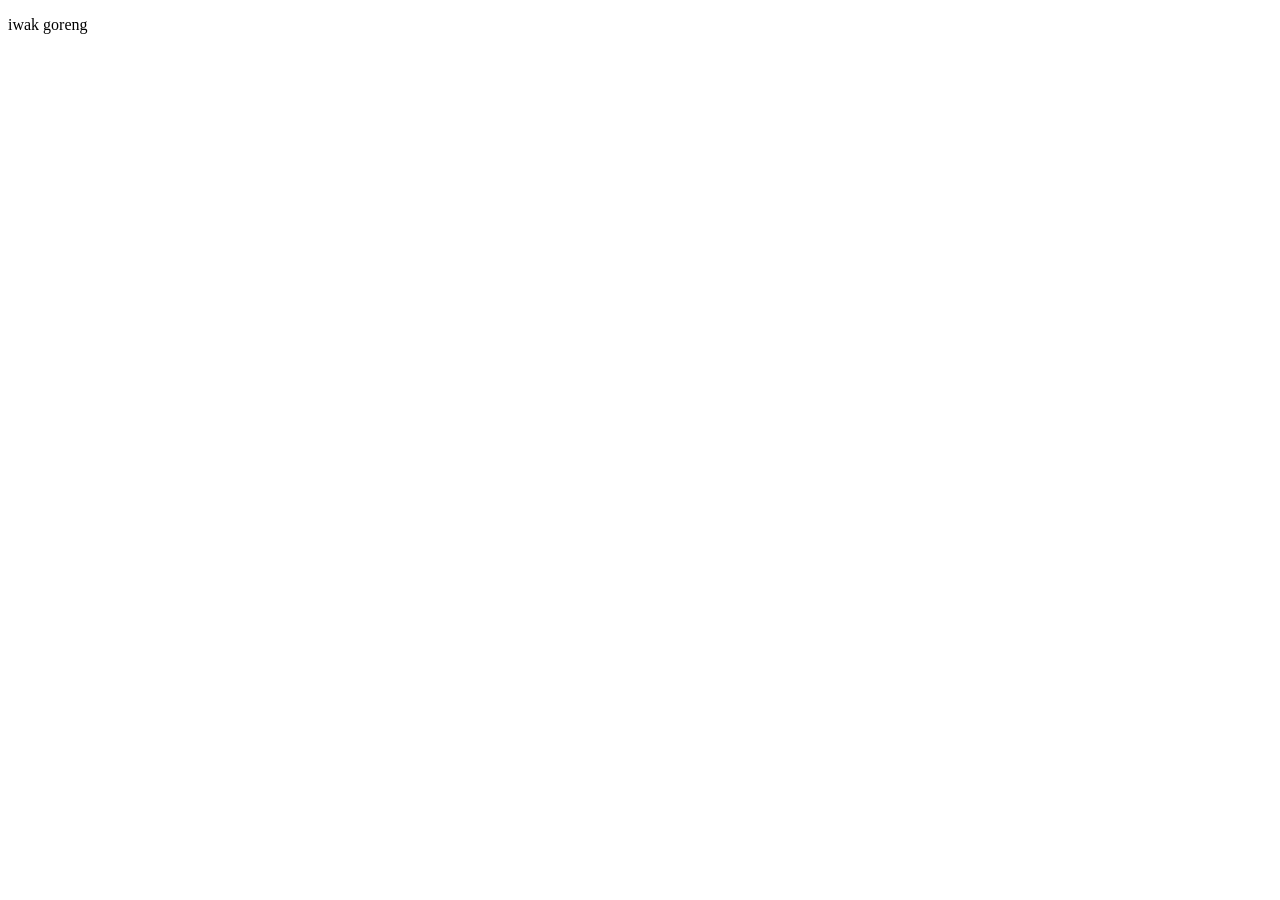
==== index.html @ b25bddec "tambah index.html" ====
<!DOCTYPE html>
<html lang="en">
<head>
    <meta charset="UTF-8">
    <meta name="viewport" content="width=device-width, initial-scale=1.0">
    <title>Document</title>
</head>
<body>
    <p>iwak goreng</p>
</body>
</html>
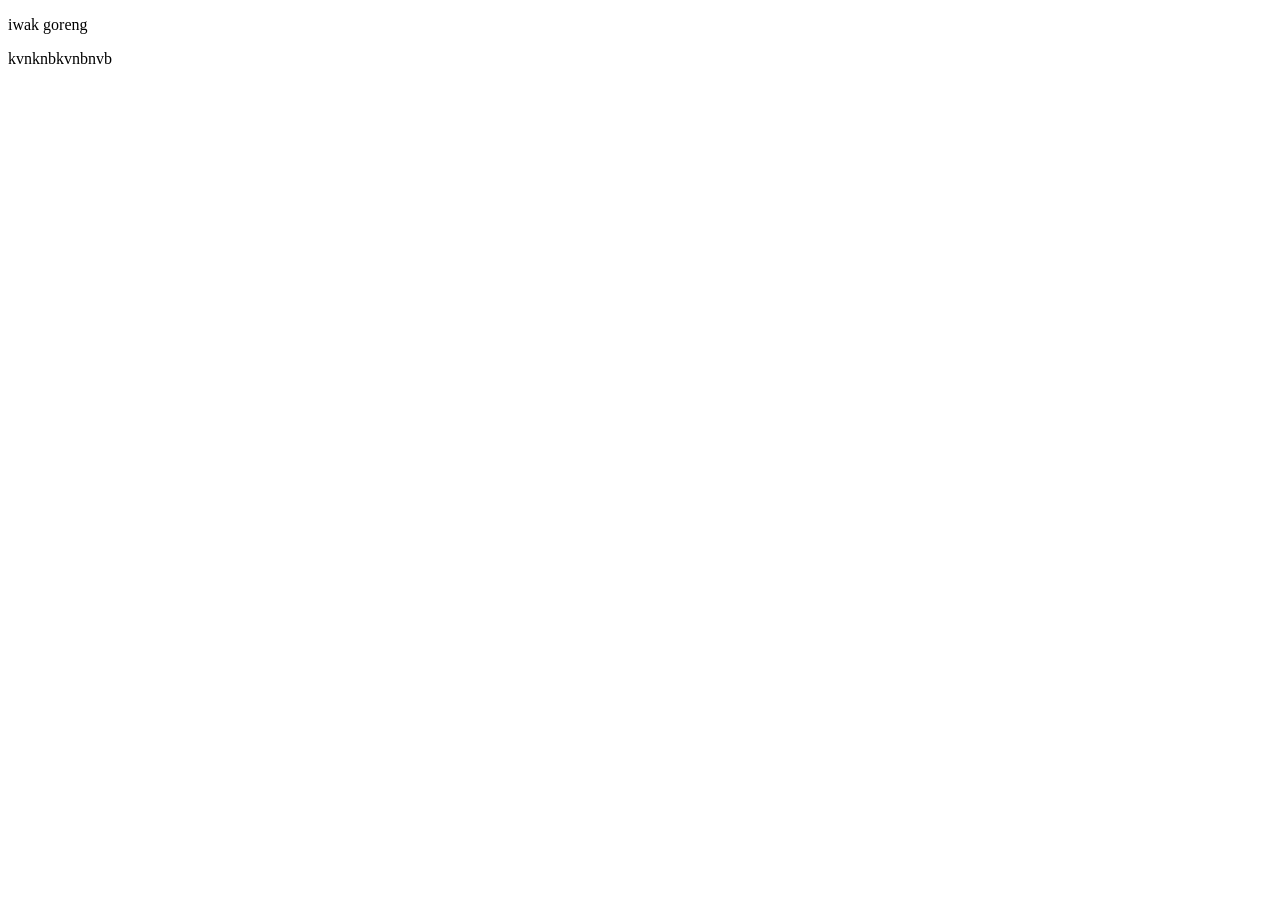
==== commit 337b1ec9: "Add newline at end of index.html and clean content Fix missing newline at end of file and clean up c" ====
--- a/index.html
+++ b/index.html
@@ -8,4 +8,4 @@
 <body>
     <p>iwak goreng</p>
 </body>
-</html>+</html> kvnknbkvnbnvb
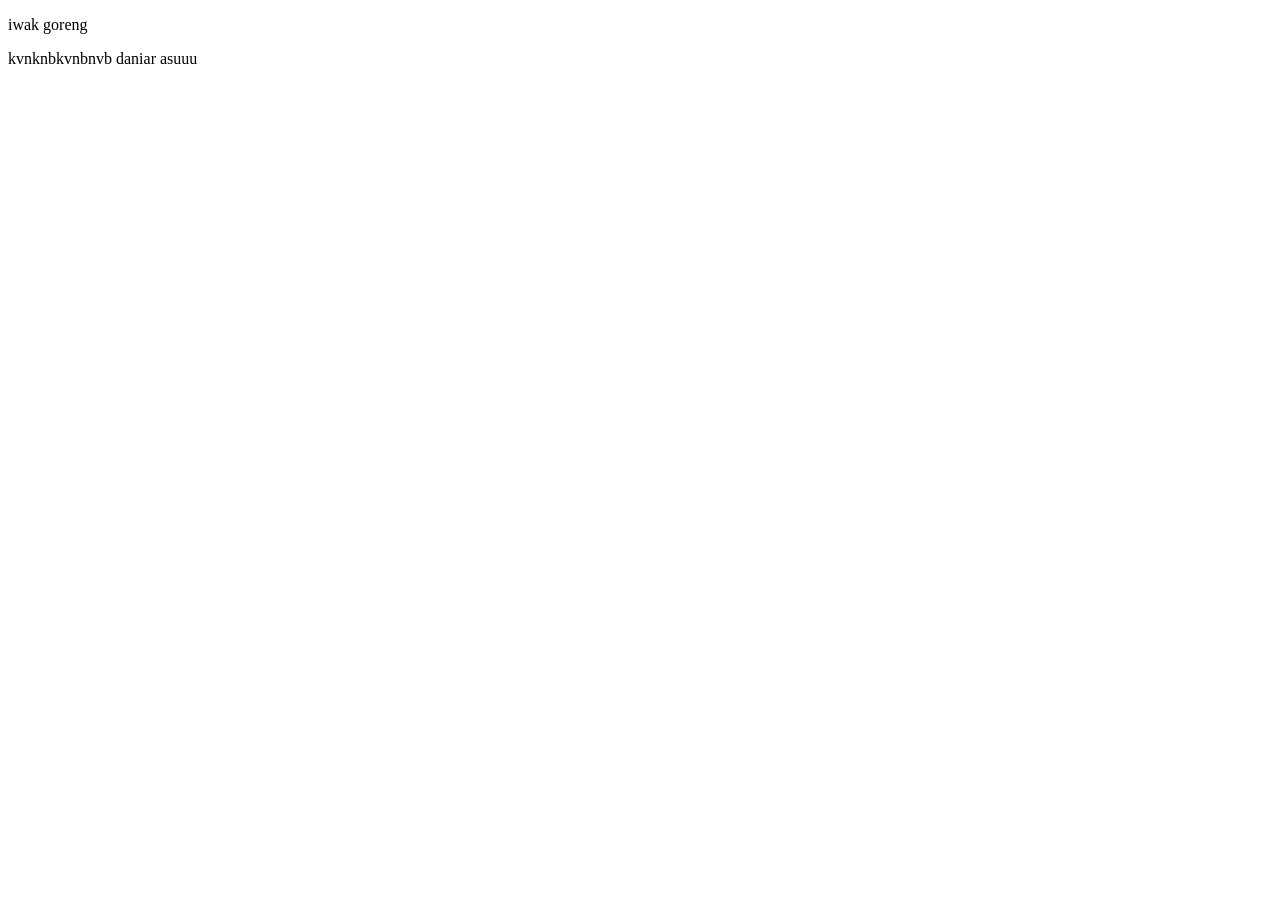
==== commit 490ff26e: "Update index.html" ====
--- a/index.html
+++ b/index.html
@@ -9,3 +9,4 @@
     <p>iwak goreng</p>
 </body>
 </html> kvnknbkvnbnvb
+daniar asuuu
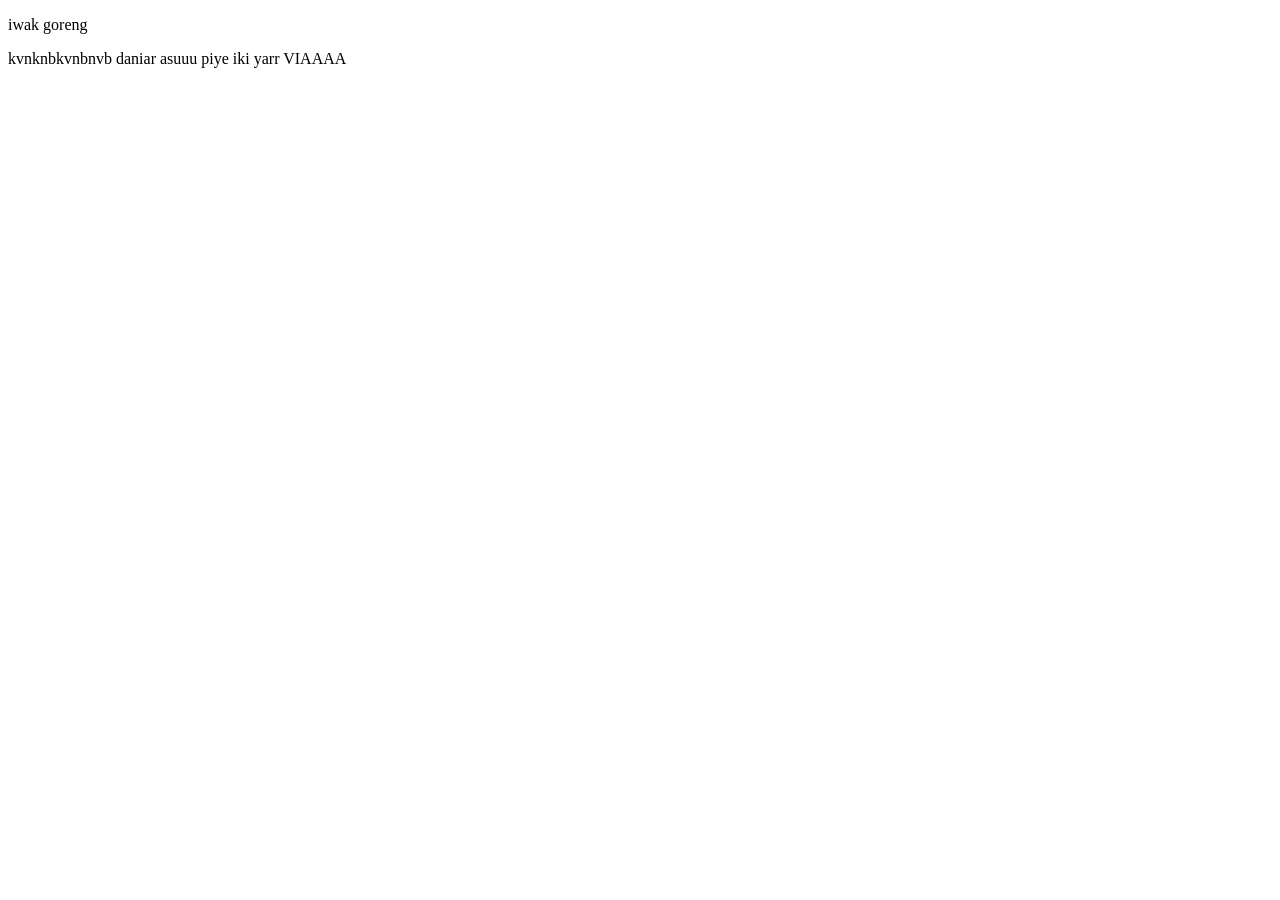
==== commit d6944938: "Update index.html" ====
--- a/index.html
+++ b/index.html
@@ -10,3 +10,4 @@
 </body>
 </html> kvnknbkvnbnvb
 daniar asuuu
+piye iki yarr VIAAAA
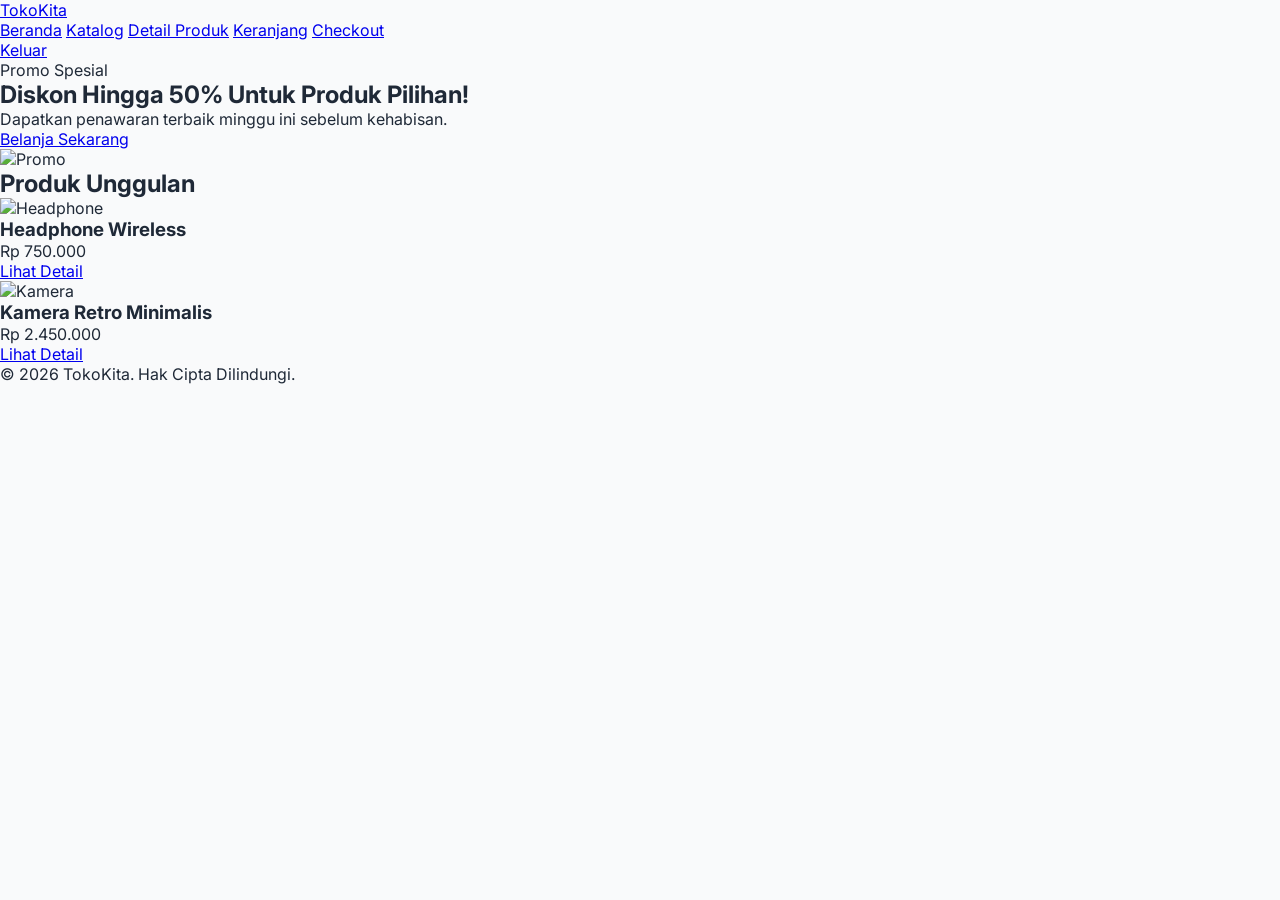
==== commit cb6a7a48: "Update index.html" ====
--- a/index.html
+++ b/index.html
@@ -1,13 +1,65 @@
 <!DOCTYPE html>
-<html lang="en">
+<html lang="id">
 <head>
     <meta charset="UTF-8">
     <meta name="viewport" content="width=device-width, initial-scale=1.0">
-    <title>Document</title>
+    <title>Beranda - TokoKita</title>
+    <script src="https://cdn.tailwindcss.com"></script>
+    <link rel="stylesheet" href="style.css">
+    <link href="https://fonts.googleapis.com/css2?family=Inter:wght@300;400;500;600;700&display=swap" rel="stylesheet">
+    <style>body { font-family: 'Inter', sans-serif; }</style>
 </head>
-<body>
-    <p>iwak goreng</p>
+<body class="bg-gray-50 flex flex-col min-h-screen">
+    <!-- Navbar -->
+    <nav class="bg-white border-b sticky top-0 z-50">
+        <div class="max-w-7xl mx-auto px-4 flex justify-between items-center h-16">
+            <a href="index.html" class="text-2xl font-extrabold text-blue-600">TokoKita</a>
+            <div class="hidden md:flex space-x-6 font-medium text-gray-700">
+                <a href="index.html" class="text-blue-600">Beranda</a>
+                <a href="katalog.html" class="hover:text-blue-600">Katalog</a>
+                <a href="detail.html" class="hover:text-blue-600">Detail Produk</a>
+                <a href="keranjang.html" class="hover:text-blue-600">Keranjang</a>
+                <a href="checkout.html" class="hover:text-blue-600">Checkout</a>
+            </div>
+            <a href="login.html" class="text-sm font-semibold text-gray-600 hover:text-red-500">Keluar</a>
+        </div>
+    </nav>
+
+    <!-- Banner Hero -->
+    <section class="max-w-7xl mx-auto px-4 my-8 w-full">
+        <div class="bg-gradient-to-r from-blue-600 to-indigo-700 rounded-2xl p-8 md:p-12 text-white flex flex-col md:flex-row items-center justify-between shadow-xl">
+            <div class="mb-6 md:mb-0 space-y-4 max-w-lg">
+                <span class="bg-blue-500/40 text-blue-100 text-xs font-bold px-3 py-1 rounded-full uppercase">Promo Spesial</span>
+                <h1 class="text-3xl md:text-5xl font-extrabold leading-tight">Diskon Hingga 50% Untuk Produk Pilihan!</h1>
+                <p class="text-blue-100">Dapatkan penawaran terbaik minggu ini sebelum kehabisan.</p>
+                <a href="katalog.html" class="inline-block bg-white text-blue-600 px-6 py-3 rounded-lg font-bold shadow-md hover:bg-blue-50 transition">Belanja Sekarang</a>
+            </div>
+            <img src="https://images.unsplash.com/photo-1523275335684-37898b6baf30?w=500" class="w-64 h-64 object-cover rounded-xl shadow-lg" alt="Promo">
+        </div>
+    </section>
+
+    <!-- Produk Unggulan -->
+    <section class="max-w-7xl mx-auto px-4 py-6 w-full flex-grow">
+        <h2 class="text-2xl font-bold mb-6 text-gray-800">Produk Unggulan</h2>
+        <div class="grid grid-cols-1 sm:grid-cols-2 lg:grid-cols-4 gap-6">
+            <div class="bg-white rounded-xl shadow-sm border p-4 hover:shadow-md transition">
+                <img src="https://images.unsplash.com/photo-1505740420928-5e560c06d30e?w=400" class="w-full h-48 object-cover rounded-lg mb-4" alt="Headphone">
+                <h3 class="font-bold text-gray-800">Headphone Wireless</h3>
+                <p class="text-blue-600 font-extrabold mt-2">Rp 750.000</p>
+                <a href="detail.html" class="mt-4 block text-center bg-blue-600 hover:bg-blue-700 text-white py-2 rounded-lg text-sm font-semibold">Lihat Detail</a>
+            </div>
+            <div class="bg-white rounded-xl shadow-sm border p-4 hover:shadow-md transition">
+                <img src="https://images.unsplash.com/photo-1526170375885-4d8ecf77b99f?w=400" class="w-full h-48 object-cover rounded-lg mb-4" alt="Kamera">
+                <h3 class="font-bold text-gray-800">Kamera Retro Minimalis</h3>
+                <p class="text-blue-600 font-extrabold mt-2">Rp 2.450.000</p>
+                <a href="detail.html" class="mt-4 block text-center bg-blue-600 hover:bg-blue-700 text-white py-2 rounded-lg text-sm font-semibold">Lihat Detail</a>
+            </div>
+        </div>
+    </section>
+
+    <!-- Footer -->
+    <footer class="bg-white border-t py-6 text-center text-gray-500 text-sm mt-auto">
+        &copy; 2026 TokoKita. Hak Cipta Dilindungi.
+    </footer>
 </body>
-</html> kvnknbkvnbnvb
-daniar asuuu
-piye iki yarr VIAAAA
+</html>
--- a/style.css
+++ b/style.css
@@ -0,0 +1,257 @@
+/* --- 1. PENGATURAN DASAR & RESET --- */
+* {
+    margin: 0;
+    padding: 0;
+    box-sizing: border-box;
+    font-family: 'Inter', sans-serif;
+}
+
+body {
+    background-color: #f9fafb;
+    color: #1f2937;
+    display: flex;
+    flex-direction: column;
+    min-height: 100vh;
+}
+
+/* --- 2. NAVBAR --- */
+.navbar {
+    background-color: #ffffff;
+    border-bottom: 1px solid #e5e7eb;
+    position: sticky;
+    top: 0;
+    z-index: 50;
+}
+
+.nav-container {
+    max-width: 1280px;
+    margin: 0 auto;
+    padding: 0 1rem;
+    height: 4rem;
+    display: flex;
+    justify-content: space-between;
+    align-items: center;
+}
+
+.nav-brand {
+    font-size: 1.5rem;
+    font-weight: 800;
+    color: #2563eb;
+    text-decoration: none;
+}
+
+.nav-menu {
+    display: none; /* Default tersembunyi untuk layar kecil */
+    gap: 1.5rem;
+    font-weight: 500;
+}
+
+.nav-menu a {
+    color: #4b5563;
+    text-decoration: none;
+    transition: color 0.2s;
+}
+
+.nav-menu a:hover,
+.nav-menu a.active {
+    color: #2563eb;
+}
+
+.nav-logout {
+    font-size: 0.875rem;
+    font-weight: 600;
+    color: #4b5563;
+    text-decoration: none;
+    transition: color 0.2s;
+}
+
+.nav-logout:hover {
+    color: #dc2626;
+}
+
+/* Tampilkan menu navigasi di layar medium ke atas */
+@media (min-width: 768px) {
+    .nav-menu {
+        display: flex;
+    }
+}
+
+/* --- 3. KONTAINER UTAMA HALAMAN KERANJANG --- */
+.main-container {
+    max-width: 1280px;
+    margin: 0 auto;
+    padding: 2rem 1rem;
+    width: 100%;
+    flex-grow: 1;
+}
+
+.page-title {
+    font-size: 1.875rem;
+    font-weight: 800;
+    color: #1f2937;
+    margin-bottom: 1.5rem;
+}
+
+/* Layout Grid Keranjang (Produk & Ringkasan) */
+.cart-grid {
+    display: grid;
+    grid-template-columns: 1fr;
+    gap: 2rem;
+}
+
+@media (min-width: 1024px) {
+    .cart-grid {
+        grid-template-columns: 2fr 1fr;
+    }
+}
+
+/* --- 4. KARTU ITEM PRODUK DI KERANJANG --- */
+.cart-items {
+    display: flex;
+    flex-direction: column;
+    gap: 1rem;
+}
+
+.cart-card {
+    background-color: #ffffff;
+    padding: 1rem;
+    border-radius: 0.75rem;
+    border: 1px solid #e5e7eb;
+    display: flex;
+    align-items: center;
+    justify-content: space-between;
+    box-shadow: 0 1px 2px 0 rgba(0, 0, 0, 0.05);
+}
+
+.item-info {
+    display: flex;
+    align-items: center;
+    gap: 1rem;
+}
+
+.item-img {
+    width: 4rem;
+    height: 4rem;
+    object-fit: cover;
+    border-radius: 0.5rem;
+}
+
+.item-info h4 {
+    font-size: 1rem;
+    font-weight: 700;
+    color: #1f2937;
+    margin-bottom: 0.25rem;
+}
+
+.item-price {
+    color: #2563eb;
+    font-size: 0.875rem;
+    font-weight: 600;
+}
+
+.item-action {
+    display: flex;
+    align-items: center;
+    gap: 0.75rem;
+}
+
+.qty-input {
+    width: 3.5rem;
+    padding: 0.375rem;
+    border: 1px solid #d1d5db;
+    border-radius: 0.375rem;
+    text-align: center;
+    font-size: 0.95rem;
+    outline: none;
+}
+
+.qty-input:focus {
+    border-color: #2563eb;
+    box-shadow: 0 0 0 2px rgba(37, 99, 235, 0.15);
+}
+
+.btn-delete {
+    background: none;
+    border: none;
+    color: #ef4444;
+    font-weight: 700;
+    font-size: 0.875rem;
+    cursor: pointer;
+    transition: color 0.2s;
+}
+
+.btn-delete:hover {
+    color: #b91c1c;
+}
+
+/* --- 5. KARTU RINGKASAN PESANAN --- */
+.summary-card {
+    background-color: #ffffff;
+    padding: 1.5rem;
+    border-radius: 0.75rem;
+    border: 1px solid #e5e7eb;
+    box-shadow: 0 1px 2px 0 rgba(0, 0, 0, 0.05);
+    height: fit-content;
+    display: flex;
+    flex-direction: column;
+    gap: 1rem;
+}
+
+.summary-card h3 {
+    font-size: 1.125rem;
+    font-weight: 700;
+    color: #1f2937;
+}
+
+.summary-row {
+    display: flex;
+    justify-content: space-between;
+    font-size: 0.875rem;
+    color: #4b5563;
+}
+
+.summary-card hr {
+    border: none;
+    border-top: 1px solid #e5e7eb;
+    margin: 0.25rem 0;
+}
+
+.total-row {
+    font-size: 1rem;
+    font-weight: 700;
+    color: #1f2937;
+}
+
+.total-price {
+    color: #2563eb;
+}
+
+.btn-checkout {
+    display: block;
+    width: 100%;
+    background-color: #2563eb;
+    color: #ffffff;
+    font-weight: 700;
+    padding: 0.75rem;
+    border-radius: 0.5rem;
+    text-align: center;
+    text-decoration: none;
+    box-shadow: 0 4px 6px -1px rgba(37, 99, 235, 0.2);
+    transition: background-color 0.2s;
+    margin-top: 0.5rem;
+}
+
+.btn-checkout:hover {
+    background-color: #1d4ed8;
+}
+
+/* --- 6. FOOTER --- */
+.footer {
+    background-color: #ffffff;
+    border-top: 1px solid #e5e7eb;
+    padding: 1.5rem 0;
+    text-align: center;
+    color: #6b7280;
+    font-size: 0.875rem;
+    margin-top: auto;
+}
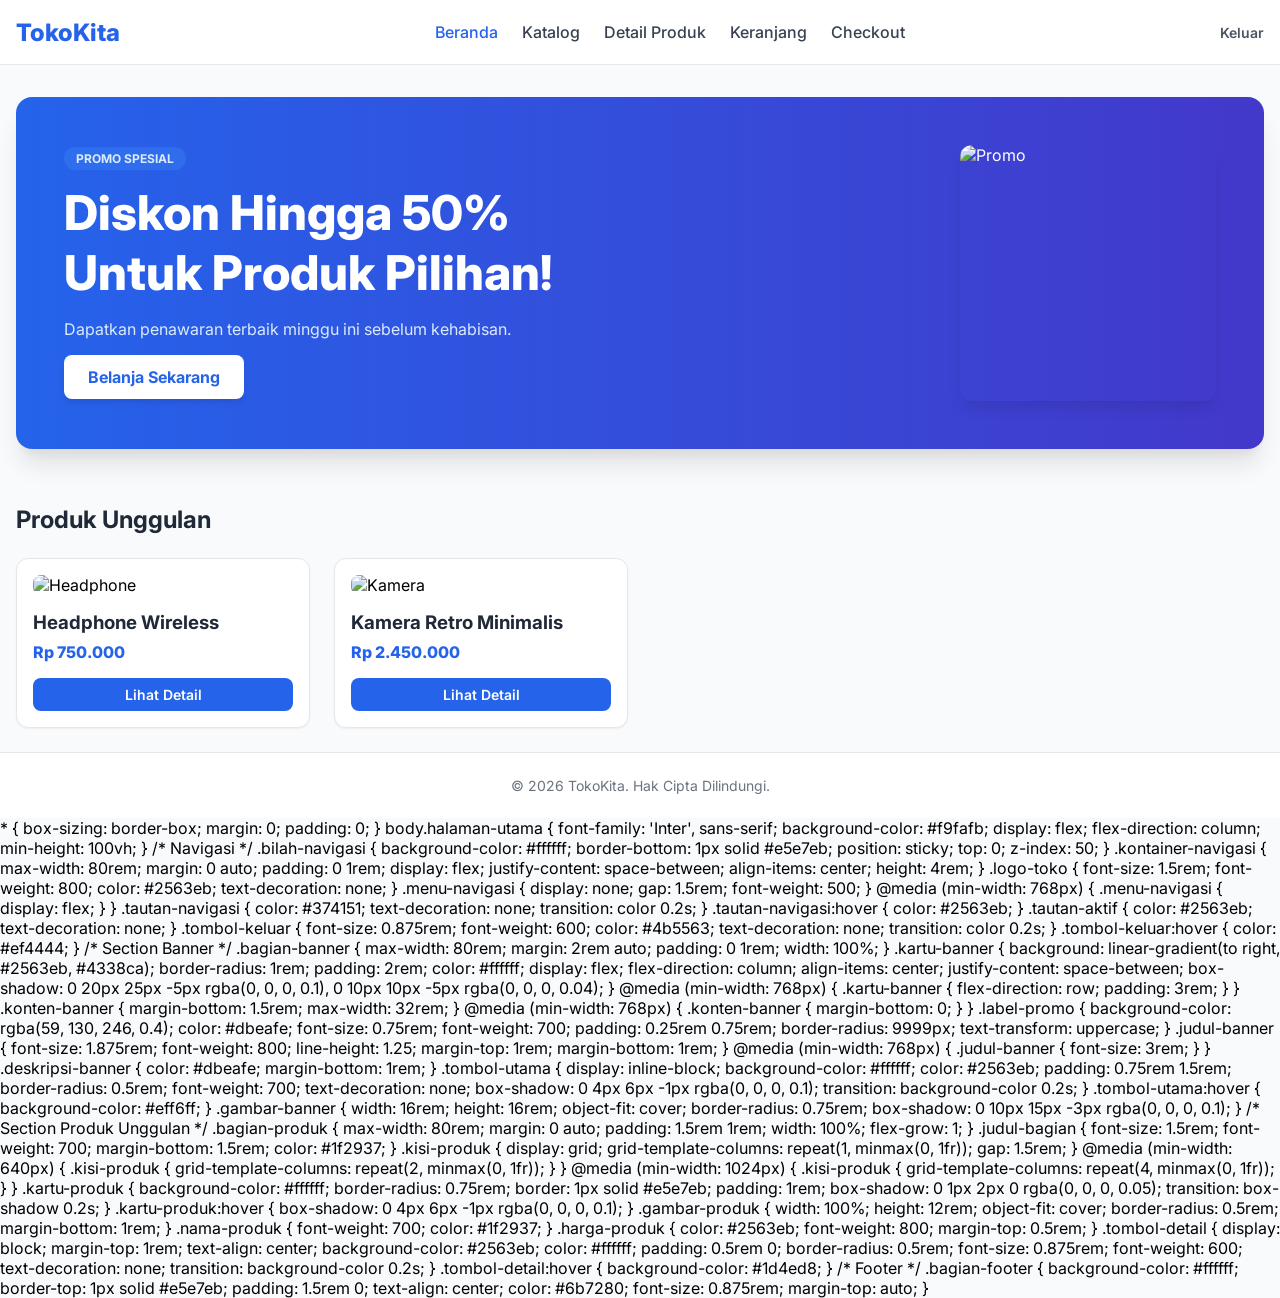
==== commit c774c327: "Update index.html" ====
--- a/index.html
+++ b/index.html
@@ -4,62 +4,325 @@
     <meta charset="UTF-8">
     <meta name="viewport" content="width=device-width, initial-scale=1.0">
     <title>Beranda - TokoKita</title>
-    <script src="https://cdn.tailwindcss.com"></script>
     <link rel="stylesheet" href="style.css">
     <link href="https://fonts.googleapis.com/css2?family=Inter:wght@300;400;500;600;700&display=swap" rel="stylesheet">
-    <style>body { font-family: 'Inter', sans-serif; }</style>
 </head>
-<body class="bg-gray-50 flex flex-col min-h-screen">
-    <!-- Navbar -->
-    <nav class="bg-white border-b sticky top-0 z-50">
-        <div class="max-w-7xl mx-auto px-4 flex justify-between items-center h-16">
-            <a href="index.html" class="text-2xl font-extrabold text-blue-600">TokoKita</a>
-            <div class="hidden md:flex space-x-6 font-medium text-gray-700">
-                <a href="index.html" class="text-blue-600">Beranda</a>
-                <a href="katalog.html" class="hover:text-blue-600">Katalog</a>
-                <a href="detail.html" class="hover:text-blue-600">Detail Produk</a>
-                <a href="keranjang.html" class="hover:text-blue-600">Keranjang</a>
-                <a href="checkout.html" class="hover:text-blue-600">Checkout</a>
+<body class="halaman-utama">
+    <!-- Navigasi Utama -->
+    <nav class="bilah-navigasi">
+        <div class="kontainer-navigasi">
+            <a href="index.html" class="logo-toko">TokoKita</a>
+            <div class="menu-navigasi">
+                <a href="index.html" class="tautan-aktif">Beranda</a>
+                <a href="katalog.html" class="tautan-navigasi">Katalog</a>
+                <a href="detail.html" class="tautan-navigasi">Detail Produk</a>
+                <a href="keranjang.html" class="tautan-navigasi">Keranjang</a>
+                <a href="checkout.html" class="tautan-navigasi">Checkout</a>
             </div>
-            <a href="login.html" class="text-sm font-semibold text-gray-600 hover:text-red-500">Keluar</a>
+            <a href="login.html" class="tombol-keluar">Keluar</a>
         </div>
     </nav>
 
-    <!-- Banner Hero -->
-    <section class="max-w-7xl mx-auto px-4 my-8 w-full">
-        <div class="bg-gradient-to-r from-blue-600 to-indigo-700 rounded-2xl p-8 md:p-12 text-white flex flex-col md:flex-row items-center justify-between shadow-xl">
-            <div class="mb-6 md:mb-0 space-y-4 max-w-lg">
-                <span class="bg-blue-500/40 text-blue-100 text-xs font-bold px-3 py-1 rounded-full uppercase">Promo Spesial</span>
-                <h1 class="text-3xl md:text-5xl font-extrabold leading-tight">Diskon Hingga 50% Untuk Produk Pilihan!</h1>
-                <p class="text-blue-100">Dapatkan penawaran terbaik minggu ini sebelum kehabisan.</p>
-                <a href="katalog.html" class="inline-block bg-white text-blue-600 px-6 py-3 rounded-lg font-bold shadow-md hover:bg-blue-50 transition">Belanja Sekarang</a>
+    <!-- Banner Utam / Promo -->
+    <section class="bagian-banner">
+        <div class="kartu-banner">
+            <div class="konten-banner">
+                <span class="label-promo">Promo Spesial</span>
+                <h1 class="judul-banner">Diskon Hingga 50% Untuk Produk Pilihan!</h1>
+                <p class="deskripsi-banner">Dapatkan penawaran terbaik minggu ini sebelum kehabisan.</p>
+                <a href="katalog.html" class="tombol-utama">Belanja Sekarang</a>
             </div>
-            <img src="https://images.unsplash.com/photo-1523275335684-37898b6baf30?w=500" class="w-64 h-64 object-cover rounded-xl shadow-lg" alt="Promo">
+            <img src="https://images.unsplash.com/photo-1523275335684-37898b6baf30?w=500" class="gambar-banner" alt="Promo">
         </div>
     </section>
 
     <!-- Produk Unggulan -->
-    <section class="max-w-7xl mx-auto px-4 py-6 w-full flex-grow">
-        <h2 class="text-2xl font-bold mb-6 text-gray-800">Produk Unggulan</h2>
-        <div class="grid grid-cols-1 sm:grid-cols-2 lg:grid-cols-4 gap-6">
-            <div class="bg-white rounded-xl shadow-sm border p-4 hover:shadow-md transition">
-                <img src="https://images.unsplash.com/photo-1505740420928-5e560c06d30e?w=400" class="w-full h-48 object-cover rounded-lg mb-4" alt="Headphone">
-                <h3 class="font-bold text-gray-800">Headphone Wireless</h3>
-                <p class="text-blue-600 font-extrabold mt-2">Rp 750.000</p>
-                <a href="detail.html" class="mt-4 block text-center bg-blue-600 hover:bg-blue-700 text-white py-2 rounded-lg text-sm font-semibold">Lihat Detail</a>
+    <section class="bagian-produk">
+        <h2 class="judul-bagian">Produk Unggulan</h2>
+        <div class="kisi-produk">
+            <div class="kartu-produk">
+                <img src="https://images.unsplash.com/photo-1505740420928-5e560c06d30e?w=400" class="gambar-produk" alt="Headphone">
+                <h3 class="nama-produk">Headphone Wireless</h3>
+                <p class="harga-produk">Rp 750.000</p>
+                <a href="detail.html" class="tombol-detail">Lihat Detail</a>
             </div>
-            <div class="bg-white rounded-xl shadow-sm border p-4 hover:shadow-md transition">
-                <img src="https://images.unsplash.com/photo-1526170375885-4d8ecf77b99f?w=400" class="w-full h-48 object-cover rounded-lg mb-4" alt="Kamera">
-                <h3 class="font-bold text-gray-800">Kamera Retro Minimalis</h3>
-                <p class="text-blue-600 font-extrabold mt-2">Rp 2.450.000</p>
-                <a href="detail.html" class="mt-4 block text-center bg-blue-600 hover:bg-blue-700 text-white py-2 rounded-lg text-sm font-semibold">Lihat Detail</a>
+            <div class="kartu-produk">
+                <img src="https://images.unsplash.com/photo-1526170375885-4d8ecf77b99f?w=400" class="gambar-produk" alt="Kamera">
+                <h3 class="nama-produk">Kamera Retro Minimalis</h3>
+                <p class="harga-produk">Rp 2.450.000</p>
+                <a href="detail.html" class="tombol-detail">Lihat Detail</a>
             </div>
         </div>
     </section>
 
-    <!-- Footer -->
-    <footer class="bg-white border-t py-6 text-center text-gray-500 text-sm mt-auto">
+    <!-- Catatan Kaki / Footer -->
+    <footer class="bagian-footer">
         &copy; 2026 TokoKita. Hak Cipta Dilindungi.
     </footer>
 </body>
 </html>
+
+* {
+    box-sizing: border-box;
+    margin: 0;
+    padding: 0;
+}
+
+body.halaman-utama {
+    font-family: 'Inter', sans-serif;
+    background-color: #f9fafb;
+    display: flex;
+    flex-direction: column;
+    min-height: 100vh;
+}
+
+/* Navigasi */
+.bilah-navigasi {
+    background-color: #ffffff;
+    border-bottom: 1px solid #e5e7eb;
+    position: sticky;
+    top: 0;
+    z-index: 50;
+}
+
+.kontainer-navigasi {
+    max-width: 80rem;
+    margin: 0 auto;
+    padding: 0 1rem;
+    display: flex;
+    justify-content: space-between;
+    align-items: center;
+    height: 4rem;
+}
+
+.logo-toko {
+    font-size: 1.5rem;
+    font-weight: 800;
+    color: #2563eb;
+    text-decoration: none;
+}
+
+.menu-navigasi {
+    display: none;
+    gap: 1.5rem;
+    font-weight: 500;
+}
+
+@media (min-width: 768px) {
+    .menu-navigasi {
+        display: flex;
+    }
+}
+
+.tautan-navigasi {
+    color: #374151;
+    text-decoration: none;
+    transition: color 0.2s;
+}
+
+.tautan-navigasi:hover {
+    color: #2563eb;
+}
+
+.tautan-aktif {
+    color: #2563eb;
+    text-decoration: none;
+}
+
+.tombol-keluar {
+    font-size: 0.875rem;
+    font-weight: 600;
+    color: #4b5563;
+    text-decoration: none;
+    transition: color 0.2s;
+}
+
+.tombol-keluar:hover {
+    color: #ef4444;
+}
+
+/* Section Banner */
+.bagian-banner {
+    max-width: 80rem;
+    margin: 2rem auto;
+    padding: 0 1rem;
+    width: 100%;
+}
+
+.kartu-banner {
+    background: linear-gradient(to right, #2563eb, #4338ca);
+    border-radius: 1rem;
+    padding: 2rem;
+    color: #ffffff;
+    display: flex;
+    flex-direction: column;
+    align-items: center;
+    justify-content: space-between;
+    box-shadow: 0 20px 25px -5px rgba(0, 0, 0, 0.1), 0 10px 10px -5px rgba(0, 0, 0, 0.04);
+}
+
+@media (min-width: 768px) {
+    .kartu-banner {
+        flex-direction: row;
+        padding: 3rem;
+    }
+}
+
+.konten-banner {
+    margin-bottom: 1.5rem;
+    max-width: 32rem;
+}
+
+@media (min-width: 768px) {
+    .konten-banner {
+        margin-bottom: 0;
+    }
+}
+
+.label-promo {
+    background-color: rgba(59, 130, 246, 0.4);
+    color: #dbeafe;
+    font-size: 0.75rem;
+    font-weight: 700;
+    padding: 0.25rem 0.75rem;
+    border-radius: 9999px;
+    text-transform: uppercase;
+}
+
+.judul-banner {
+    font-size: 1.875rem;
+    font-weight: 800;
+    line-height: 1.25;
+    margin-top: 1rem;
+    margin-bottom: 1rem;
+}
+
+@media (min-width: 768px) {
+    .judul-banner {
+        font-size: 3rem;
+    }
+}
+
+.deskripsi-banner {
+    color: #dbeafe;
+    margin-bottom: 1rem;
+}
+
+.tombol-utama {
+    display: inline-block;
+    background-color: #ffffff;
+    color: #2563eb;
+    padding: 0.75rem 1.5rem;
+    border-radius: 0.5rem;
+    font-weight: 700;
+    text-decoration: none;
+    box-shadow: 0 4px 6px -1px rgba(0, 0, 0, 0.1);
+    transition: background-color 0.2s;
+}
+
+.tombol-utama:hover {
+    background-color: #eff6ff;
+}
+
+.gambar-banner {
+    width: 16rem;
+    height: 16rem;
+    object-fit: cover;
+    border-radius: 0.75rem;
+    box-shadow: 0 10px 15px -3px rgba(0, 0, 0, 0.1);
+}
+
+/* Section Produk Unggulan */
+.bagian-produk {
+    max-width: 80rem;
+    margin: 0 auto;
+    padding: 1.5rem 1rem;
+    width: 100%;
+    flex-grow: 1;
+}
+
+.judul-bagian {
+    font-size: 1.5rem;
+    font-weight: 700;
+    margin-bottom: 1.5rem;
+    color: #1f2937;
+}
+
+.kisi-produk {
+    display: grid;
+    grid-template-columns: repeat(1, minmax(0, 1fr));
+    gap: 1.5rem;
+}
+
+@media (min-width: 640px) {
+    .kisi-produk {
+        grid-template-columns: repeat(2, minmax(0, 1fr));
+    }
+}
+
+@media (min-width: 1024px) {
+    .kisi-produk {
+        grid-template-columns: repeat(4, minmax(0, 1fr));
+    }
+}
+
+.kartu-produk {
+    background-color: #ffffff;
+    border-radius: 0.75rem;
+    border: 1px solid #e5e7eb;
+    padding: 1rem;
+    box-shadow: 0 1px 2px 0 rgba(0, 0, 0, 0.05);
+    transition: box-shadow 0.2s;
+}
+
+.kartu-produk:hover {
+    box-shadow: 0 4px 6px -1px rgba(0, 0, 0, 0.1);
+}
+
+.gambar-produk {
+    width: 100%;
+    height: 12rem;
+    object-fit: cover;
+    border-radius: 0.5rem;
+    margin-bottom: 1rem;
+}
+
+.nama-produk {
+    font-weight: 700;
+    color: #1f2937;
+}
+
+.harga-produk {
+    color: #2563eb;
+    font-weight: 800;
+    margin-top: 0.5rem;
+}
+
+.tombol-detail {
+    display: block;
+    margin-top: 1rem;
+    text-align: center;
+    background-color: #2563eb;
+    color: #ffffff;
+    padding: 0.5rem 0;
+    border-radius: 0.5rem;
+    font-size: 0.875rem;
+    font-weight: 600;
+    text-decoration: none;
+    transition: background-color 0.2s;
+}
+
+.tombol-detail:hover {
+    background-color: #1d4ed8;
+}
+
+/* Footer */
+.bagian-footer {
+    background-color: #ffffff;
+    border-top: 1px solid #e5e7eb;
+    padding: 1.5rem 0;
+    text-align: center;
+    color: #6b7280;
+    font-size: 0.875rem;
+    margin-top: auto;
+}
--- a/style.css
+++ b/style.css
@@ -1,21 +1,19 @@
-/* --- 1. PENGATURAN DASAR & RESET --- */
 * {
+    box-sizing: border-box;
     margin: 0;
     padding: 0;
-    box-sizing: border-box;
+}
+
+body.halaman-utama {
     font-family: 'Inter', sans-serif;
-}
-
-body {
     background-color: #f9fafb;
-    color: #1f2937;
     display: flex;
     flex-direction: column;
     min-height: 100vh;
 }
 
-/* --- 2. NAVBAR --- */
-.navbar {
+/* Navigasi */
+.bilah-navigasi {
     background-color: #ffffff;
     border-bottom: 1px solid #e5e7eb;
     position: sticky;
@@ -23,41 +21,51 @@
     z-index: 50;
 }
 
-.nav-container {
-    max-width: 1280px;
+.kontainer-navigasi {
+    max-width: 80rem;
     margin: 0 auto;
     padding: 0 1rem;
-    height: 4rem;
     display: flex;
     justify-content: space-between;
     align-items: center;
-}
-
-.nav-brand {
+    height: 4rem;
+}
+
+.logo-toko {
     font-size: 1.5rem;
     font-weight: 800;
     color: #2563eb;
     text-decoration: none;
 }
 
-.nav-menu {
-    display: none; /* Default tersembunyi untuk layar kecil */
+.menu-navigasi {
+    display: none;
     gap: 1.5rem;
     font-weight: 500;
 }
 
-.nav-menu a {
-    color: #4b5563;
+@media (min-width: 768px) {
+    .menu-navigasi {
+        display: flex;
+    }
+}
+
+.tautan-navigasi {
+    color: #374151;
     text-decoration: none;
     transition: color 0.2s;
 }
 
-.nav-menu a:hover,
-.nav-menu a.active {
-    color: #2563eb;
-}
-
-.nav-logout {
+.tautan-navigasi:hover {
+    color: #2563eb;
+}
+
+.tautan-aktif {
+    color: #2563eb;
+    text-decoration: none;
+}
+
+.tombol-keluar {
     font-size: 0.875rem;
     font-weight: 600;
     color: #4b5563;
@@ -65,188 +73,187 @@
     transition: color 0.2s;
 }
 
-.nav-logout:hover {
-    color: #dc2626;
-}
-
-/* Tampilkan menu navigasi di layar medium ke atas */
-@media (min-width: 768px) {
-    .nav-menu {
-        display: flex;
-    }
-}
-
-/* --- 3. KONTAINER UTAMA HALAMAN KERANJANG --- */
-.main-container {
-    max-width: 1280px;
+.tombol-keluar:hover {
+    color: #ef4444;
+}
+
+/* Section Banner */
+.bagian-banner {
+    max-width: 80rem;
+    margin: 2rem auto;
+    padding: 0 1rem;
+    width: 100%;
+}
+
+.kartu-banner {
+    background: linear-gradient(to right, #2563eb, #4338ca);
+    border-radius: 1rem;
+    padding: 2rem;
+    color: #ffffff;
+    display: flex;
+    flex-direction: column;
+    align-items: center;
+    justify-content: space-between;
+    box-shadow: 0 20px 25px -5px rgba(0, 0, 0, 0.1), 0 10px 10px -5px rgba(0, 0, 0, 0.04);
+}
+
+@media (min-width: 768px) {
+    .kartu-banner {
+        flex-direction: row;
+        padding: 3rem;
+    }
+}
+
+.konten-banner {
+    margin-bottom: 1.5rem;
+    max-width: 32rem;
+}
+
+@media (min-width: 768px) {
+    .konten-banner {
+        margin-bottom: 0;
+    }
+}
+
+.label-promo {
+    background-color: rgba(59, 130, 246, 0.4);
+    color: #dbeafe;
+    font-size: 0.75rem;
+    font-weight: 700;
+    padding: 0.25rem 0.75rem;
+    border-radius: 9999px;
+    text-transform: uppercase;
+}
+
+.judul-banner {
+    font-size: 1.875rem;
+    font-weight: 800;
+    line-height: 1.25;
+    margin-top: 1rem;
+    margin-bottom: 1rem;
+}
+
+@media (min-width: 768px) {
+    .judul-banner {
+        font-size: 3rem;
+    }
+}
+
+.deskripsi-banner {
+    color: #dbeafe;
+    margin-bottom: 1rem;
+}
+
+.tombol-utama {
+    display: inline-block;
+    background-color: #ffffff;
+    color: #2563eb;
+    padding: 0.75rem 1.5rem;
+    border-radius: 0.5rem;
+    font-weight: 700;
+    text-decoration: none;
+    box-shadow: 0 4px 6px -1px rgba(0, 0, 0, 0.1);
+    transition: background-color 0.2s;
+}
+
+.tombol-utama:hover {
+    background-color: #eff6ff;
+}
+
+.gambar-banner {
+    width: 16rem;
+    height: 16rem;
+    object-fit: cover;
+    border-radius: 0.75rem;
+    box-shadow: 0 10px 15px -3px rgba(0, 0, 0, 0.1);
+}
+
+/* Section Produk Unggulan */
+.bagian-produk {
+    max-width: 80rem;
     margin: 0 auto;
-    padding: 2rem 1rem;
+    padding: 1.5rem 1rem;
     width: 100%;
     flex-grow: 1;
 }
 
-.page-title {
-    font-size: 1.875rem;
-    font-weight: 800;
+.judul-bagian {
+    font-size: 1.5rem;
+    font-weight: 700;
+    margin-bottom: 1.5rem;
     color: #1f2937;
-    margin-bottom: 1.5rem;
-}
-
-/* Layout Grid Keranjang (Produk & Ringkasan) */
-.cart-grid {
+}
+
+.kisi-produk {
     display: grid;
-    grid-template-columns: 1fr;
-    gap: 2rem;
+    grid-template-columns: repeat(1, minmax(0, 1fr));
+    gap: 1.5rem;
+}
+
+@media (min-width: 640px) {
+    .kisi-produk {
+        grid-template-columns: repeat(2, minmax(0, 1fr));
+    }
 }
 
 @media (min-width: 1024px) {
-    .cart-grid {
-        grid-template-columns: 2fr 1fr;
-    }
-}
-
-/* --- 4. KARTU ITEM PRODUK DI KERANJANG --- */
-.cart-items {
-    display: flex;
-    flex-direction: column;
-    gap: 1rem;
-}
-
-.cart-card {
-    background-color: #ffffff;
-    padding: 1rem;
+    .kisi-produk {
+        grid-template-columns: repeat(4, minmax(0, 1fr));
+    }
+}
+
+.kartu-produk {
+    background-color: #ffffff;
     border-radius: 0.75rem;
     border: 1px solid #e5e7eb;
-    display: flex;
-    align-items: center;
-    justify-content: space-between;
+    padding: 1rem;
     box-shadow: 0 1px 2px 0 rgba(0, 0, 0, 0.05);
-}
-
-.item-info {
-    display: flex;
-    align-items: center;
-    gap: 1rem;
-}
-
-.item-img {
-    width: 4rem;
-    height: 4rem;
+    transition: box-shadow 0.2s;
+}
+
+.kartu-produk:hover {
+    box-shadow: 0 4px 6px -1px rgba(0, 0, 0, 0.1);
+}
+
+.gambar-produk {
+    width: 100%;
+    height: 12rem;
     object-fit: cover;
     border-radius: 0.5rem;
-}
-
-.item-info h4 {
-    font-size: 1rem;
+    margin-bottom: 1rem;
+}
+
+.nama-produk {
     font-weight: 700;
     color: #1f2937;
-    margin-bottom: 0.25rem;
-}
-
-.item-price {
-    color: #2563eb;
+}
+
+.harga-produk {
+    color: #2563eb;
+    font-weight: 800;
+    margin-top: 0.5rem;
+}
+
+.tombol-detail {
+    display: block;
+    margin-top: 1rem;
+    text-align: center;
+    background-color: #2563eb;
+    color: #ffffff;
+    padding: 0.5rem 0;
+    border-radius: 0.5rem;
     font-size: 0.875rem;
     font-weight: 600;
-}
-
-.item-action {
-    display: flex;
-    align-items: center;
-    gap: 0.75rem;
-}
-
-.qty-input {
-    width: 3.5rem;
-    padding: 0.375rem;
-    border: 1px solid #d1d5db;
-    border-radius: 0.375rem;
-    text-align: center;
-    font-size: 0.95rem;
-    outline: none;
-}
-
-.qty-input:focus {
-    border-color: #2563eb;
-    box-shadow: 0 0 0 2px rgba(37, 99, 235, 0.15);
-}
-
-.btn-delete {
-    background: none;
-    border: none;
-    color: #ef4444;
-    font-weight: 700;
-    font-size: 0.875rem;
-    cursor: pointer;
-    transition: color 0.2s;
-}
-
-.btn-delete:hover {
-    color: #b91c1c;
-}
-
-/* --- 5. KARTU RINGKASAN PESANAN --- */
-.summary-card {
-    background-color: #ffffff;
-    padding: 1.5rem;
-    border-radius: 0.75rem;
-    border: 1px solid #e5e7eb;
-    box-shadow: 0 1px 2px 0 rgba(0, 0, 0, 0.05);
-    height: fit-content;
-    display: flex;
-    flex-direction: column;
-    gap: 1rem;
-}
-
-.summary-card h3 {
-    font-size: 1.125rem;
-    font-weight: 700;
-    color: #1f2937;
-}
-
-.summary-row {
-    display: flex;
-    justify-content: space-between;
-    font-size: 0.875rem;
-    color: #4b5563;
-}
-
-.summary-card hr {
-    border: none;
-    border-top: 1px solid #e5e7eb;
-    margin: 0.25rem 0;
-}
-
-.total-row {
-    font-size: 1rem;
-    font-weight: 700;
-    color: #1f2937;
-}
-
-.total-price {
-    color: #2563eb;
-}
-
-.btn-checkout {
-    display: block;
-    width: 100%;
-    background-color: #2563eb;
-    color: #ffffff;
-    font-weight: 700;
-    padding: 0.75rem;
-    border-radius: 0.5rem;
-    text-align: center;
-    text-decoration: none;
-    box-shadow: 0 4px 6px -1px rgba(37, 99, 235, 0.2);
+    text-decoration: none;
     transition: background-color 0.2s;
-    margin-top: 0.5rem;
-}
-
-.btn-checkout:hover {
+}
+
+.tombol-detail:hover {
     background-color: #1d4ed8;
 }
 
-/* --- 6. FOOTER --- */
-.footer {
+/* Footer */
+.bagian-footer {
     background-color: #ffffff;
     border-top: 1px solid #e5e7eb;
     padding: 1.5rem 0;
